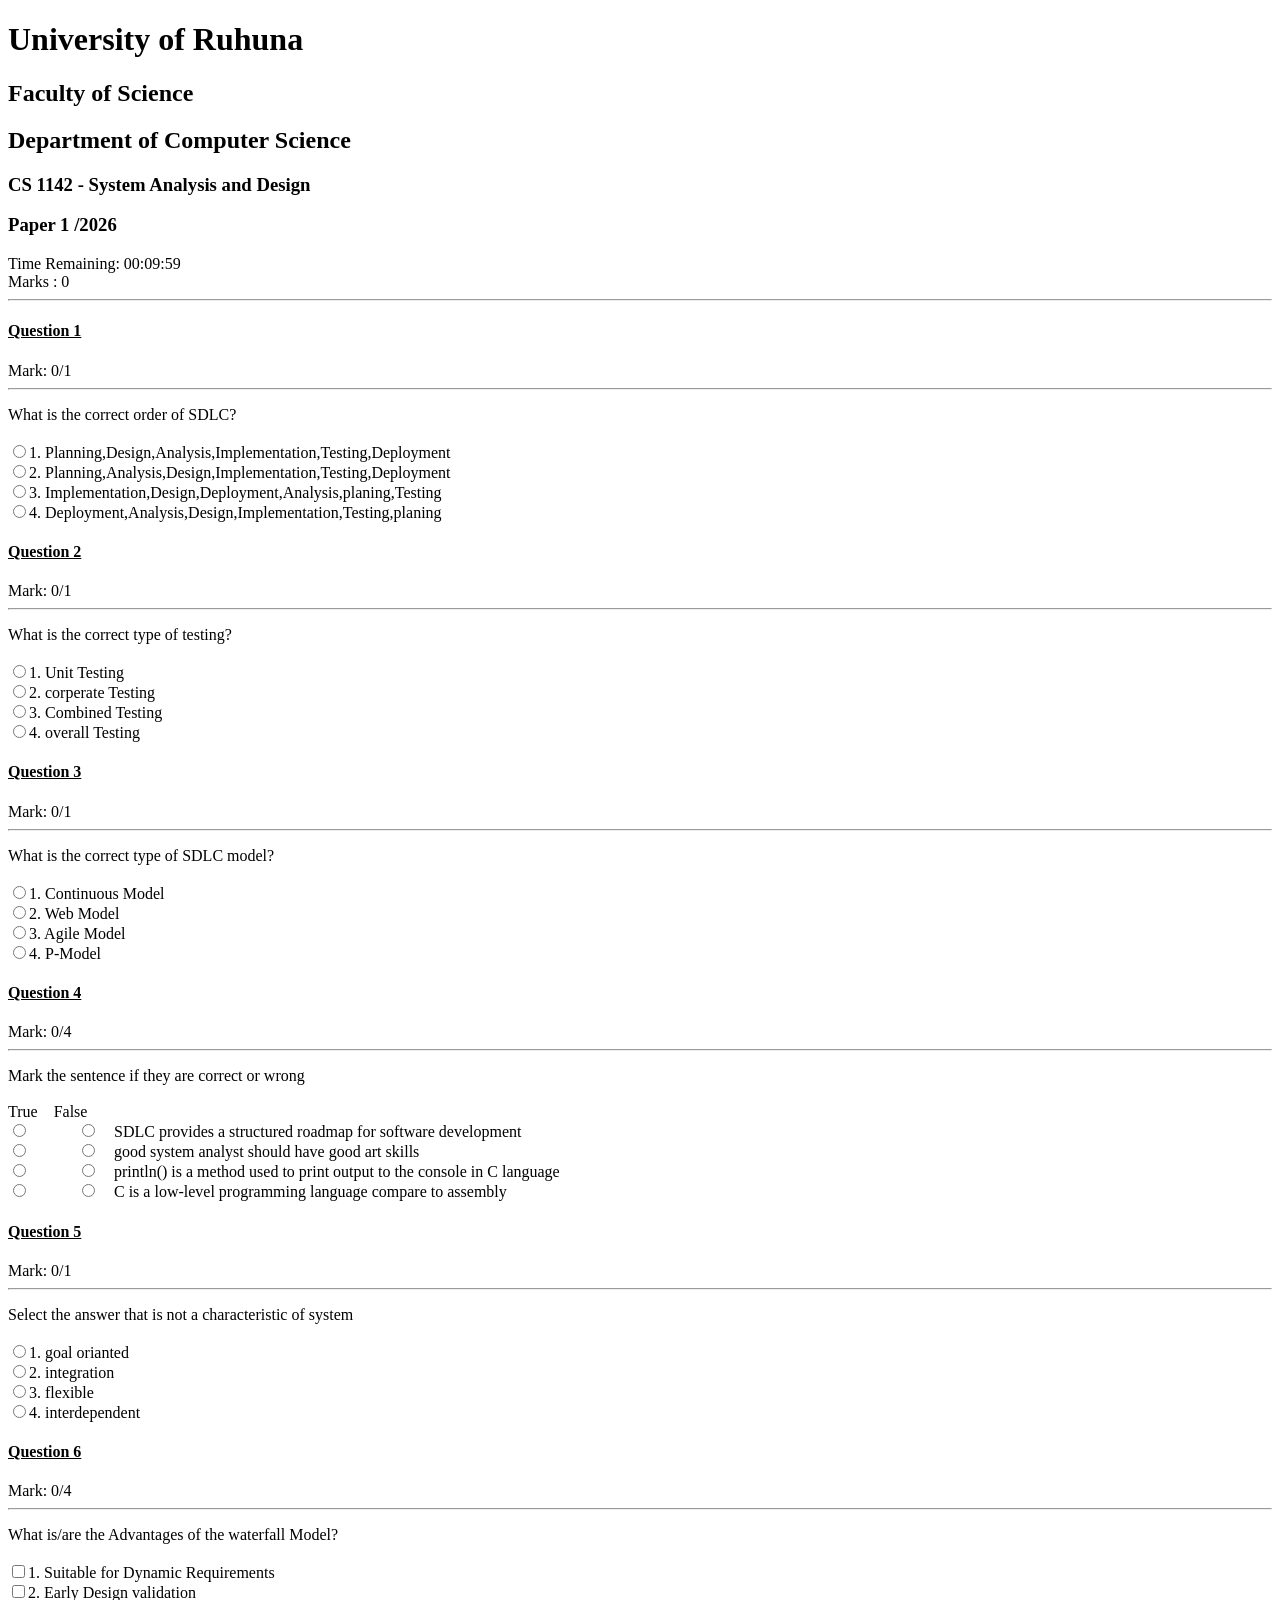
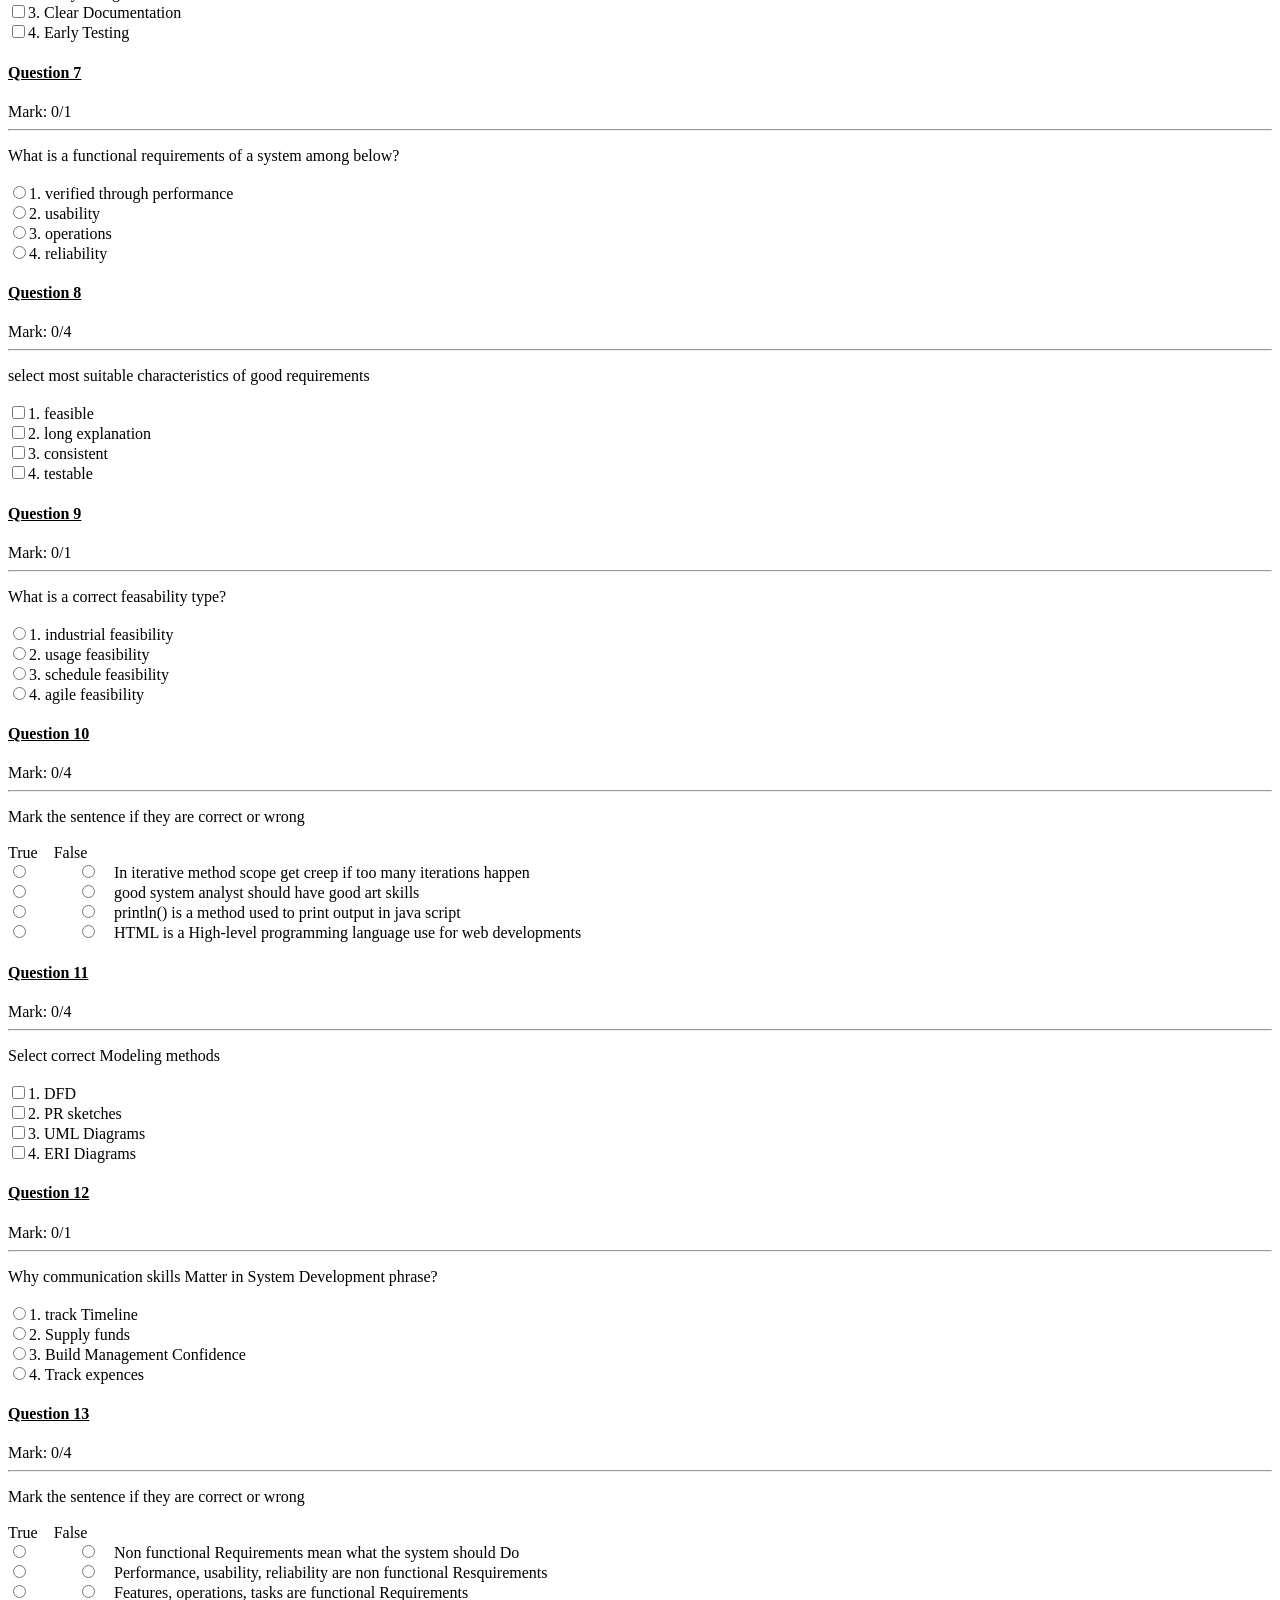
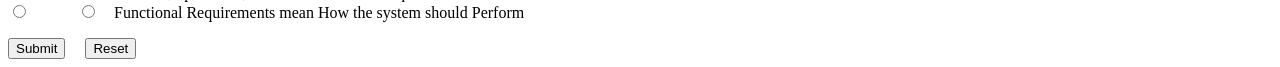
==== docs/HtmlFiles/cs1142_paper1.html @ ee4b27d8 "Add dashbord updates" ====
<!DOCTYPE html>
<html lang="en">
    <head>
        <meta charset="UTF-8">
        <meta name="viewport" content="width=device-width, initial-scale=1.0">
        <title>CS 1142 Paper 1</title>
        <link rel="stylesheet" href="../CSSFiles/cs1142_paper1.css?v=desktop-sizing-3">
    </head>
    <body>
        <h1>University of Ruhuna</h1>
        <h2>Faculty of Science</h2>
        <h2>Department of Computer Science</h2>
        <h3>CS 1142 - System Analysis and Design</h3>
        <h3>Paper 1 /2026</h3>

        <div id="timmer_container">Time Remaining: <span id="timer">00:00:00</span></div>
        <div id="marks">Marks : 0</div>
        <hr>
        <div class="questionContainer">
            <div class="question" id="question1">
                <h4><u>Question 1</u></h4>
                <div>Mark: <span id="question1_Mark">0</span>/1</div> <!--mark for each question--> 
                <hr>
                <p>What is the correct order of SDLC?<br><br>
                    <label><input type="radio" name="question1" value="1">1. Planning,Design,Analysis,Implementation,Testing,Deployment</label><br>
                    <label><input type="radio" name="question1" value="2">2. Planning,Analysis,Design,Implementation,Testing,Deployment</label><br>
                    <label><input type="radio" name="question1" value="3">3. Implementation,Design,Deployment,Analysis,planing,Testing</label><br>
                    <label><input type="radio" name="question1" value="4">4. Deployment,Analysis,Design,Implementation,Testing,planing</label><br>
                </p>
                <div id="correctAnswer1" class="correctAnswers"></div>
            </div>
            <div class="question"id="question2">
                <h4><u>Question 2</u></h4>
                <div>Mark: <span id="question2_Mark">0</span>/1</div> <!--mark for each question--> 
                <hr>
                <p>What is the correct type of testing?<br><br>
                    <label><input type="radio" name="question2" value="1">1. Unit Testing</label><br>
                    <label><input type="radio" name="question2" value="2">2. corperate Testing</label><br>
                    <label><input type="radio" name="question2" value="3">3. Combined Testing</label><br>
                    <label><input type="radio" name="question2" value="4">4. overall Testing</label><br>
                </p>
                <div id="correctAnswer2" class="correctAnswers"></div>
            </div>
            <div class="question" id="question3">
                <h4><u>Question 3</u></h4>
                <div>Mark: <span id="question3_Mark">0</span>/1</div> <!--mark for each question--> 
                <hr>
                <p>What is the correct type of SDLC model?<br><br>
                    <label><input type="radio" name="question3" value="1">1. Continuous Model</label><br>
                    <label><input type="radio" name="question3" value="2">2. Web Model</label><br>
                    <label><input type="radio" name="question3" value="3">3. Agile Model</label><br>
                    <label><input type="radio" name="question3" value="4">4. P-Model</label><br>
                </p>
                <div id="correctAnswer3" class="correctAnswers"></div>
            </div>
            <div class="question" id="question4">
                <h4><u>Question 4</u></h4>
                <div>Mark: <span id="question4_Mark">0</span>/4</div> <!--mark for each question--> 
                <hr>
                <p>Mark the sentence if they are correct or wrong<br><br>
                    True&emsp;False<br>
                    <label><input type="radio" name="question4_answer1" value="true">&emsp;&emsp;&emsp;<input type="radio" name="question4_answer1" value="false">&emsp;SDLC provides a structured roadmap for software development</label><br>
                    <label><input type="radio" name="question4_answer2" value="true">&emsp;&emsp;&emsp;<input type="radio" name="question4_answer2" value="false">&emsp;good system analyst should have good art skills</label><br>
                    <label><input type="radio" name="question4_answer3" value="true">&emsp;&emsp;&emsp;<input type="radio" name="question4_answer3" value="false">&emsp;println() is a method used to print output to the console in C language</label><br>
                    <label><input type="radio" name="question4_answer4" value="true">&emsp;&emsp;&emsp;<input type="radio" name="question4_answer4" value="false">&emsp;C is a low-level programming language compare to assembly</label><br>
                </p>
                <div id="correctAnswer4" class="correctAnswers"></div>
            </div>
            <div class="question" id="question5">
                <h4><u>Question 5</u></h4>
                <div>Mark: <span id="question5_Mark">0</span>/1</div> <!--mark for each question--> 
                <hr>
                <p>Select the answer that is not a characteristic of system<br><br>
                    <label><input type="radio" name="question5" value="1">1. goal orianted</label><br>
                    <label><input type="radio" name="question5" value="2">2. integration</label><br>
                    <label><input type="radio" name="question5" value="3">3. flexible</label><br>
                    <label><input type="radio" name="question5" value="4">4. interdependent</label><br>
                </p>
                <div id="correctAnswer5" class="correctAnswers"></div>
            </div>
            <div class="question"id="question6">
                <h4><u>Question 6</u></h4>
                <div>Mark: <span id="question6_Mark">0</span>/4</div> <!--mark for each question--> 
                <hr>
                <p>What is/are the Advantages of the waterfall Model?<br><br>
                    <label><input type="checkbox" name="question6" value="1">1. Suitable for Dynamic Requirements</label><br>
                    <label><input type="checkbox" name="question6" value="2">2. Early Design validation</label><br>
                    <label><input type="checkbox" name="question6" value="3">3. Clear Documentation</label><br>
                    <label><input type="checkbox" name="question6" value="4">4. Early Testing</label><br>
                </p>
                <div id="correctAnswer6" class="correctAnswers"></div>
            </div>
            <div class="question" id="question7">
                <h4><u>Question 7</u></h4>
                <div>Mark: <span id="question7_Mark">0</span>/1</div> <!--mark for each question--> 
                <hr>
                <p>What is a functional requirements of a system among below?<br><br>
                    <label><input type="radio" name="question7" value="1">1. verified through performance</label><br>
                    <label><input type="radio" name="question7" value="2">2. usability</label><br>
                    <label><input type="radio" name="question7" value="3">3. operations</label><br>
                    <label><input type="radio" name="question7" value="4">4. reliability</label><br>
                </p>
                <div id="correctAnswer7" class="correctAnswers"></div>
            </div>
            <div class="question"id="question8">
                <h4><u>Question 8</u></h4>
                <div>Mark: <span id="question8_Mark">0</span>/4</div> <!--mark for each question--> 
                <hr>
                <p>select most suitable characteristics of good requirements<br><br>
                    <label><input type="checkbox" name="question8" value="1">1. feasible</label><br>
                    <label><input type="checkbox" name="question8" value="2">2. long explanation</label><br>
                    <label><input type="checkbox" name="question8" value="3">3. consistent</label><br>
                    <label><input type="checkbox" name="question8" value="4">4. testable</label><br>
                </p>
                <div id="correctAnswer8" class="correctAnswers"></div>
            </div>
            <div class="question" id="question9">
                <h4><u>Question 9</u></h4>
                <div>Mark: <span id="question9_Mark">0</span>/1</div> <!--mark for each question--> 
                <hr>
                <p>What is a correct feasability type?<br><br>
                    <label><input type="radio" name="question9" value="1">1. industrial feasibility</label><br>
                    <label><input type="radio" name="question9" value="2">2. usage feasibility</label><br>
                    <label><input type="radio" name="question9" value="3">3. schedule feasibility</label><br>
                    <label><input type="radio" name="question9" value="4">4. agile feasibility</label><br>
                </p>
                <div id="correctAnswer9" class="correctAnswers"></div>
            </div>
            <div class="question" id="question10">
                <h4><u>Question 10</u></h4>
                <div>Mark: <span id="question10_Mark">0</span>/4</div> <!--mark for each question--> 
                <hr>
                <p>Mark the sentence if they are correct or wrong<br><br>
                    True&emsp;False<br>
                    <label><input type="radio" name="question10_answer1" value="true">&emsp;&emsp;&emsp;<input type="radio" name="question10_answer1" value="false">&emsp;In iterative method scope get creep if too many iterations happen</label><br>
                    <label><input type="radio" name="question10_answer2" value="true">&emsp;&emsp;&emsp;<input type="radio" name="question10_answer2" value="false">&emsp;good system analyst should have good art skills</label><br>
                    <label><input type="radio" name="question10_answer3" value="true">&emsp;&emsp;&emsp;<input type="radio" name="question10_answer3" value="false">&emsp;println() is a method used to print output in java script</label><br>
                    <label><input type="radio" name="question10_answer4" value="true">&emsp;&emsp;&emsp;<input type="radio" name="question10_answer4" value="false">&emsp;HTML is a High-level programming language use for web developments</label><br>
                </p>
                <div id="correctAnswer10" class="correctAnswers"></div>
            </div>
            <div class="question"id="question11">
                <h4><u>Question 11</u></h4>
                <div>Mark: <span id="question11_Mark">0</span>/4</div> <!--mark for each question--> 
                <hr>
                <p>Select correct Modeling methods<br><br>
                    <label><input type="checkbox" name="question11" value="1">1. DFD</label><br>
                    <label><input type="checkbox" name="question11" value="2">2. PR sketches</label><br>
                    <label><input type="checkbox" name="question11" value="3">3. UML Diagrams</label><br>
                    <label><input type="checkbox" name="question11" value="4">4. ERI Diagrams</label><br>
                </p>
                <div id="correctAnswer11" class="correctAnswers"></div>
            </div>
            <div class="question" id="question12">
                <h4><u>Question 12</u></h4>
                <div>Mark: <span id="question12_Mark">0</span>/1</div> <!--mark for each question--> 
                <hr>
                <p>Why communication skills Matter in System Development phrase?<br><br>
                    <label><input type="radio" name="question12" value="1">1. track Timeline</label><br>
                    <label><input type="radio" name="question12" value="2">2. Supply funds</label><br>
                    <label><input type="radio" name="question12" value="3">3. Build Management Confidence</label><br>
                    <label><input type="radio" name="question12" value="4">4. Track expences</label><br>
                </p>
                <div id="correctAnswer12" class="correctAnswers"></div>
            </div>
            <div class="question" id="question13">
                <h4><u>Question 13</u></h4>
                <div>Mark: <span id="question13_Mark">0</span>/4</div> <!--mark for each question--> 
                <hr>
                <p>Mark the sentence if they are correct or wrong<br><br>
                    True&emsp;False<br>
                    <label><input type="radio" name="question13_answer1" value="true">&emsp;&emsp;&emsp;<input type="radio" name="question13_answer1" value="false">&emsp;Non functional Requirements mean what the system should Do</label><br>
                    <label><input type="radio" name="question13_answer2" value="true">&emsp;&emsp;&emsp;<input type="radio" name="question13_answer2" value="false">&emsp;Performance, usability, reliability are non functional Resquirements</label><br>
                    <label><input type="radio" name="question13_answer3" value="true">&emsp;&emsp;&emsp;<input type="radio" name="question13_answer3" value="false">&emsp;Features, operations, tasks are functional Requirements</label><br>
                    <label><input type="radio" name="question13_answer4" value="true">&emsp;&emsp;&emsp;<input type="radio" name="question13_answer4" value="false">&emsp;Functional Requirements mean How the system should Perform</label><br>
                </p>
                <div id="correctAnswer13" class="correctAnswers"></div>
            </div>
            <form target="">

            </form>
            <button id="submitBtn" onclick="checkAnswers()">Submit</button>&emsp;
            <button type="reset" id="resetBtn" onclick="resetTest()">Reset</button>
        </div>
        <script src="../JSFiles/cs1142_paper1.js"></script>
    </body>
</html>
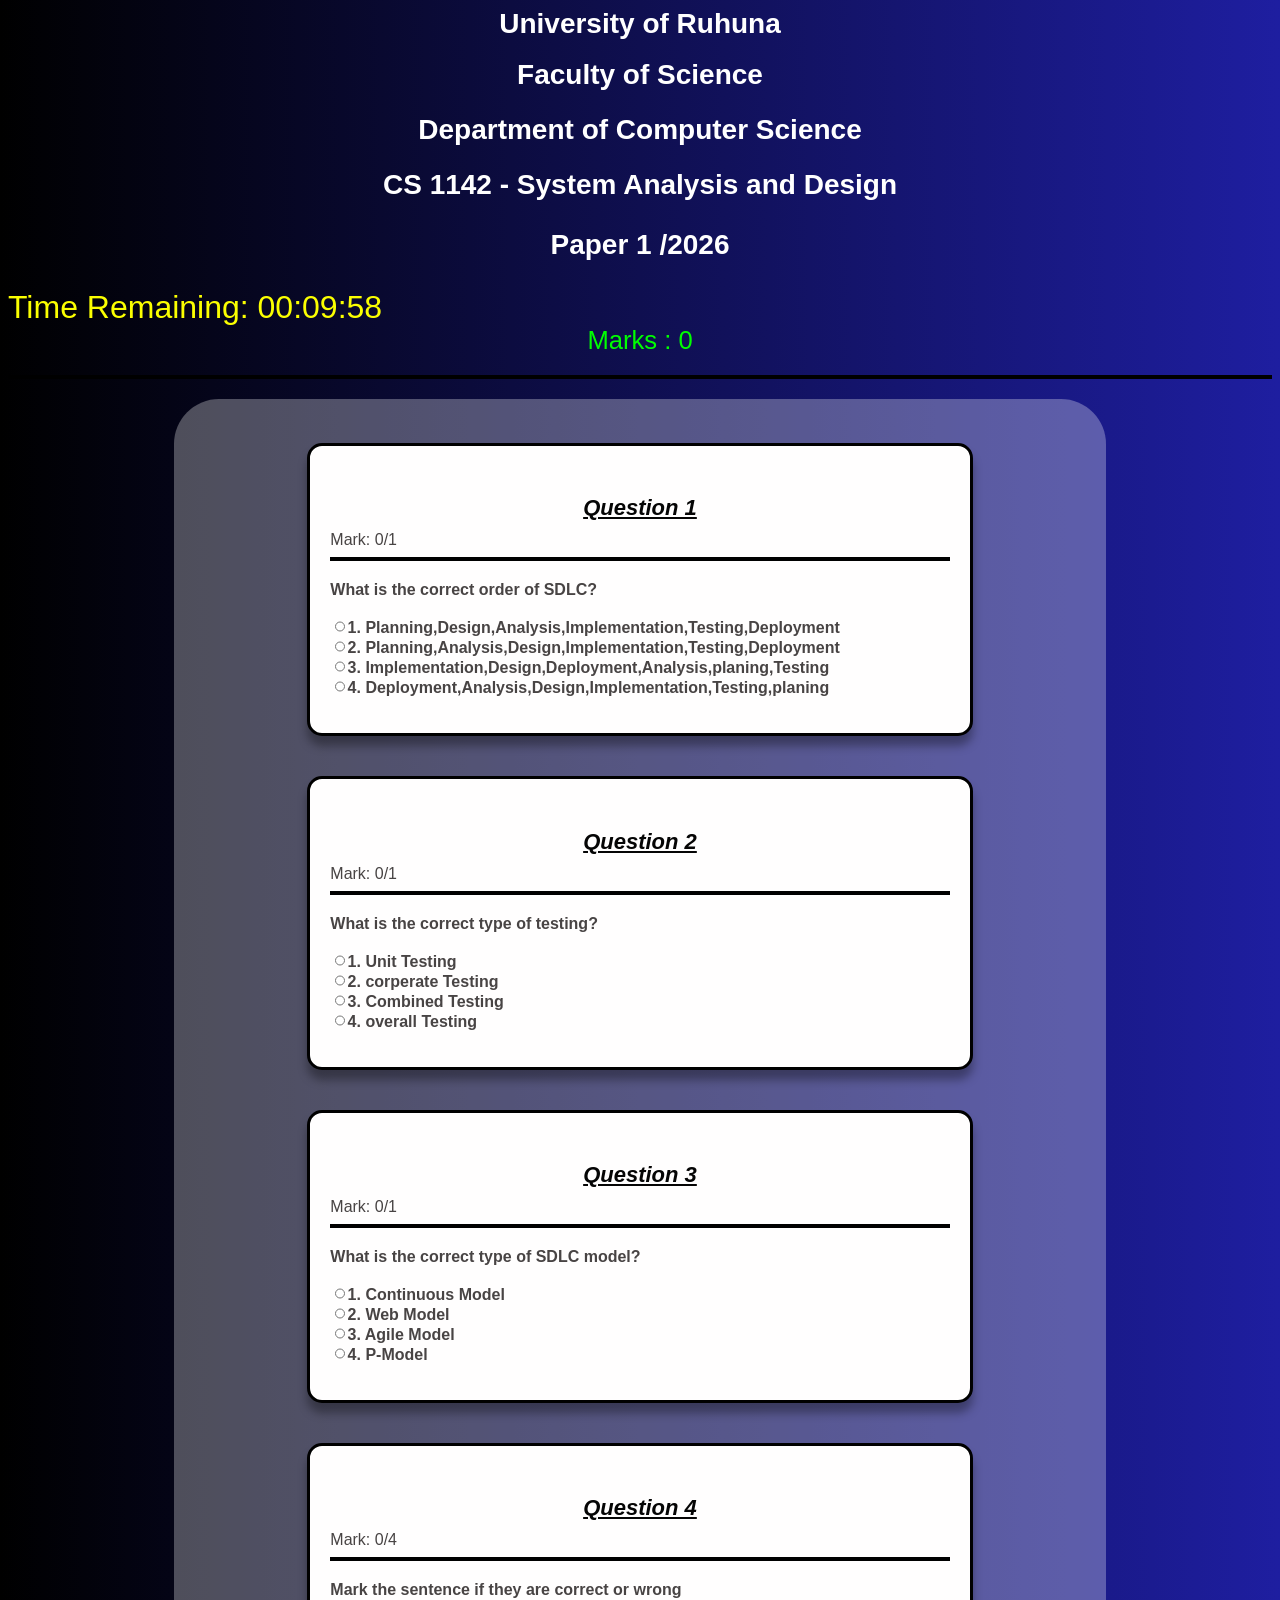
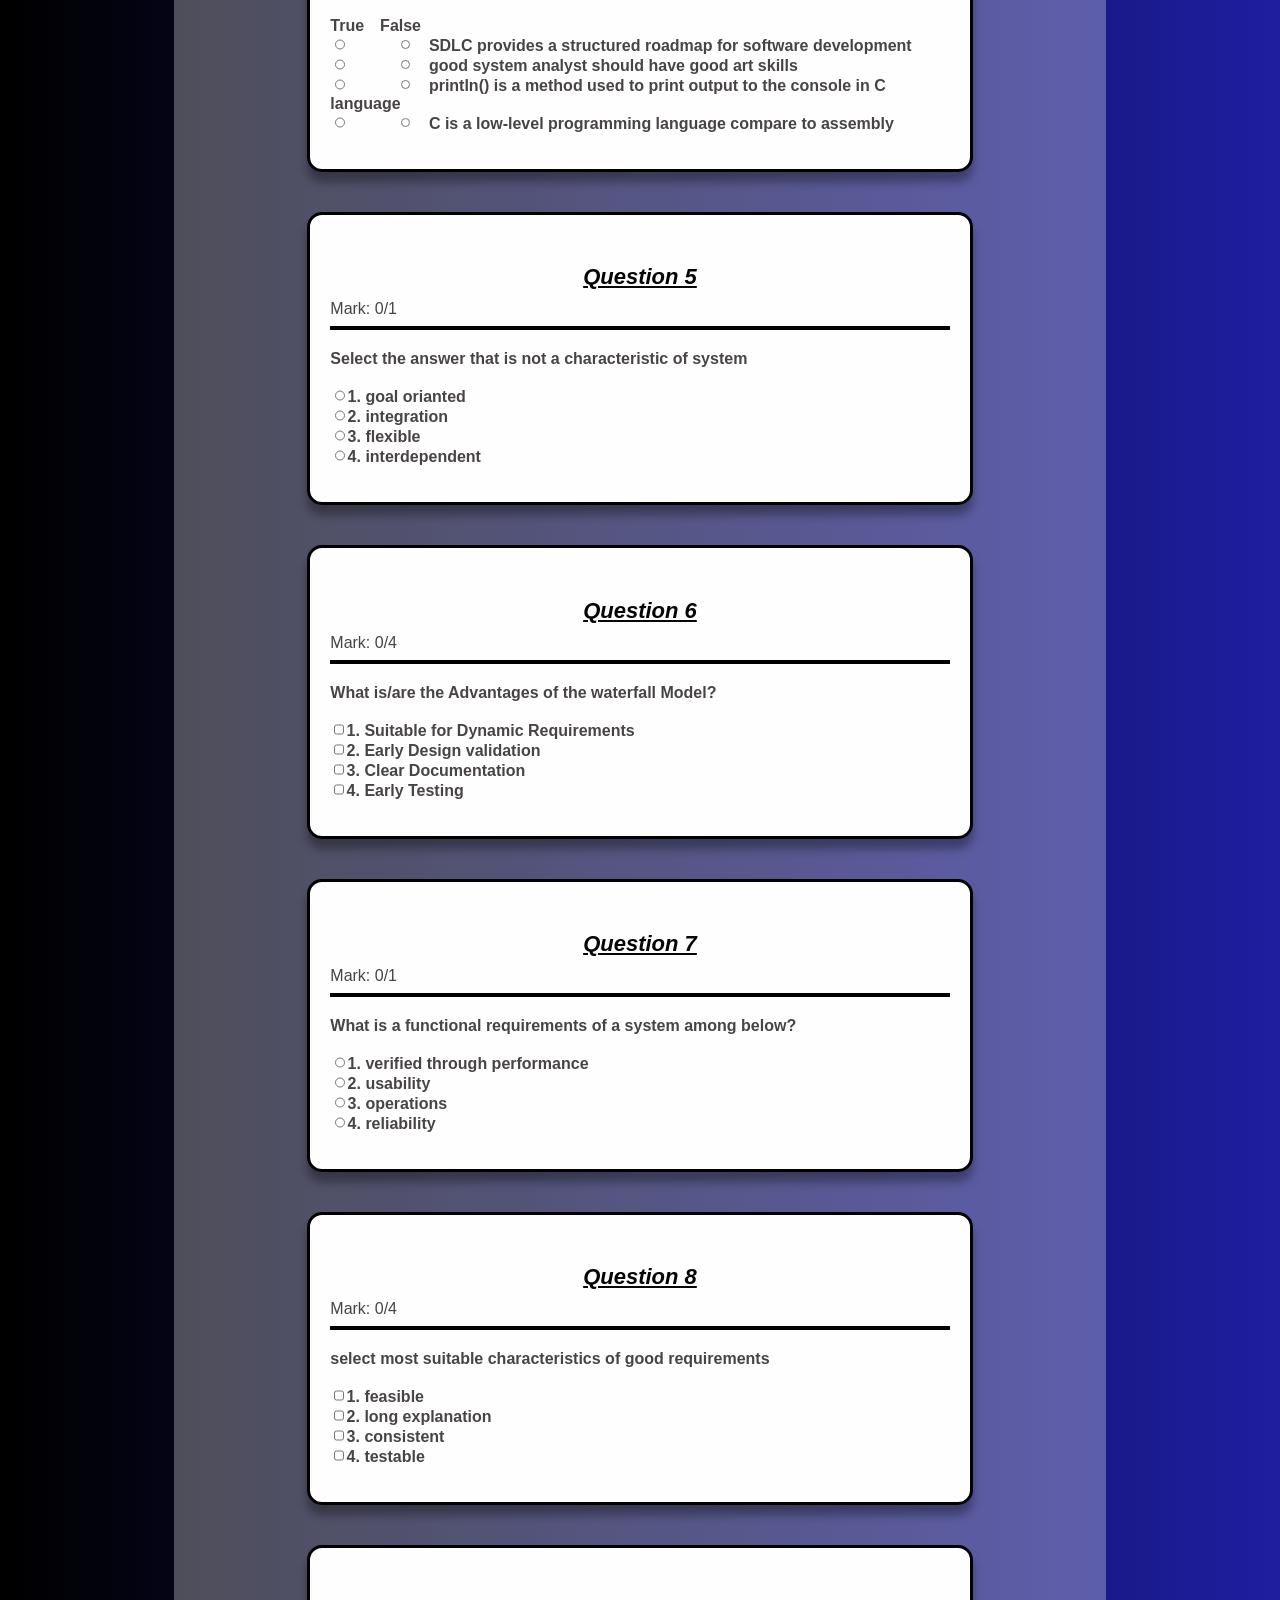
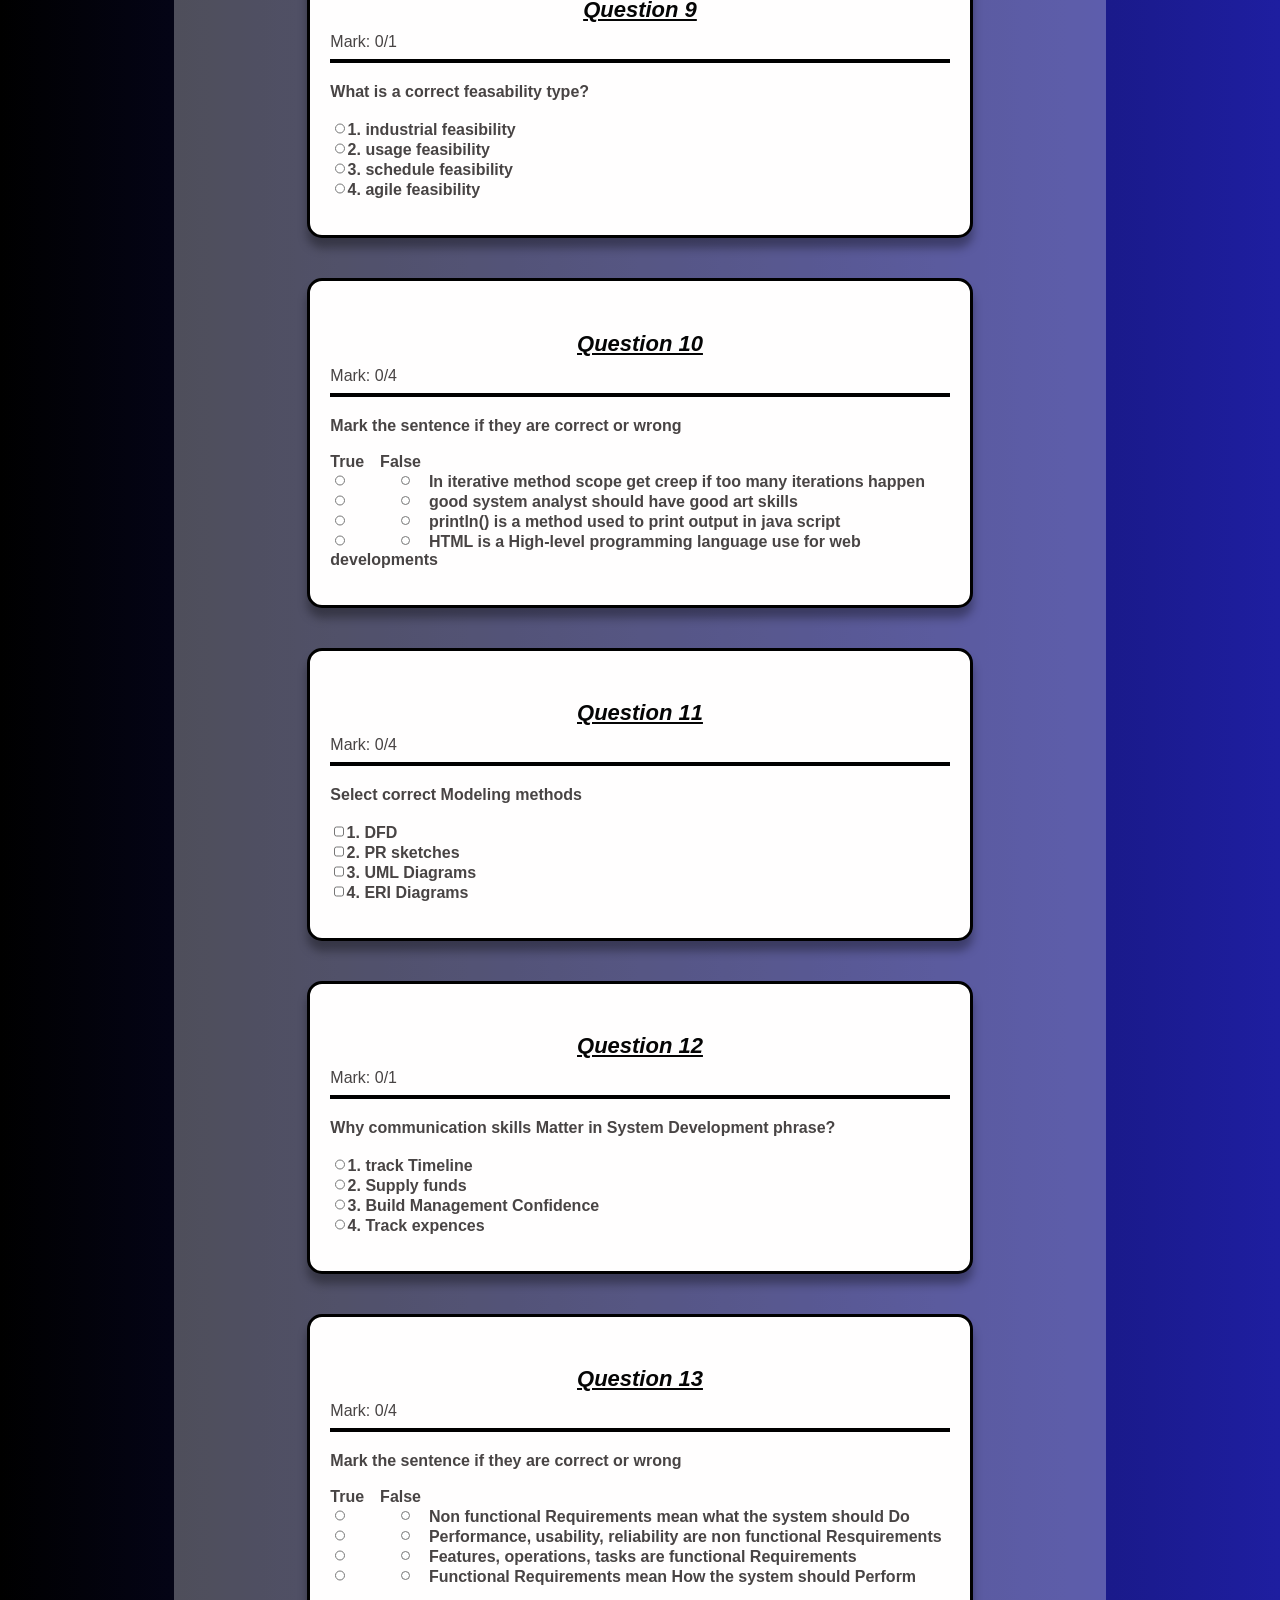
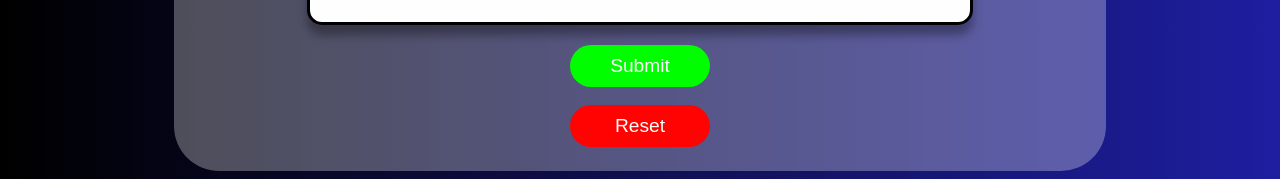
==== commit c3de343d: "Coded by Dhananjaya For Git WebDev Crew" ====
--- a/docs/HtmlFiles/cs1142_paper1.html
+++ b/docs/HtmlFiles/cs1142_paper1.html
@@ -1,3 +1,4 @@
+<!--Coded by Dhananjaya For Git WebDev Crew-->
 <!DOCTYPE html>
 <html lang="en">
     <head>
--- a/docs/CSSFiles/cs1142_paper1.css
+++ b/docs/CSSFiles/cs1142_paper1.css
@@ -0,0 +1,136 @@
+/*Coded by Dhananjaya For Git WebDev Crew*/
+body{
+    background-color: #1f3c64;
+    background:linear-gradient(to right,black,rgb(30, 30, 160));
+    font-family: 'Poppins', 'Segoe UI', Tahoma, Geneva, Verdana, sans-serif, monospace;
+}
+h1,h2,h3{
+    text-align: center;
+    font-size: 28px;
+    margin-top: 5px;
+    color: rgb(255, 255, 255);
+    font-family: 'Poppins', 'Segoe UI', Tahoma, Geneva, Verdana, sans-serif, monospace;
+}
+
+h4{
+    color: rgb(5, 5, 5);
+    text-align: center;
+    font-size: 22px;
+    font-weight: bold;
+    font-style: italic;
+    margin-bottom: 10px;
+}
+
+hr{
+    border: 2px solid rgb(0, 0, 0);
+    margin-bottom: 20px;
+}
+
+p{
+    font-weight:bold;
+}
+
+.questionContainer {
+    background-color: rgba(255, 255, 255, 0.295);
+    font-size: clamp(14px, 1.25vw, 18px);
+    height:fit-content;
+    width: 70%;
+    border-radius: 45px;
+    margin-left: auto;
+    margin-right: auto;
+    align-items: center;
+    padding: 24px;
+    display: flex;
+    flex-direction: column;
+    word-wrap: break-word;
+    overflow-wrap: break-word;
+    white-space: normal;
+}
+
+.question {
+    background-color: rgb(255, 254, 254);
+    color: rgb(72, 68, 68);
+    border: 3px solid rgb(0, 0, 0);
+    font-size: clamp(14px, 1.25vw, 18px);
+    border-radius: 15px;
+    font-weight: none;
+    height: auto;
+    width: 70%;
+    align-items: center;
+    justify-content: center;
+    padding: 20px;
+    flex-direction: column;
+    margin: 20px auto;
+    margin-bottom: 20px;
+    box-shadow: 0 10px 10px rgba(0, 0, 0, 0.336);
+
+    word-wrap: break-word;
+    overflow-wrap: break-word;
+    white-space: normal;
+}
+
+.correctAnswers{
+    font-weight: bold;
+    color: rgb(0, 4, 252);
+    text-align: center;
+}
+
+input[type="radio"], input[type="checkbox"] {
+    width: 1.5%;
+    height: 1.5%;
+    transform: none;
+    cursor: pointer;
+}
+
+#timmer_container{
+    font-size: clamp(22px, 2.5vw, 36px);
+    color: rgb(251, 255, 0);
+}
+
+#marks{
+    font-size: clamp(20px, 2vw, 30px);
+    color: rgb(0, 255, 0);
+    text-align: center;
+    margin-bottom: 20px;
+}
+
+#submitBtn{
+    background-color: rgb(0, 253, 0);
+    color: rgb(255, 255, 255);
+    font-size: clamp(16px, 1.5vw, 20px);
+    width: auto;
+    min-width: 140px;
+    height: auto;
+
+    padding: 10px 20px;
+    border: none;
+    border-radius: 40px;
+    cursor: pointer;
+}
+
+#submitBtn:hover{
+    background-color: rgb(2, 194, 2);
+    color: rgb(255, 255, 255);
+    transition: background-color 0.6s ease;
+}
+
+#resetBtn{
+    background-color: rgb(255, 2, 2);
+    color: rgb(255, 255, 255);
+    font-size: clamp(16px, 1.5vw, 20px);
+    width: auto;
+    min-width: 140px;
+    height: auto;
+
+    padding: 10px 20px;
+    border: none;
+    border-radius: 40px;
+    cursor: pointer;
+}
+
+#resetBtn:hover{
+    background-color: rgb(190, 0, 0);
+    color: rgb(255, 255, 255);
+    transition: background-color 0.6s ease;
+}
+
